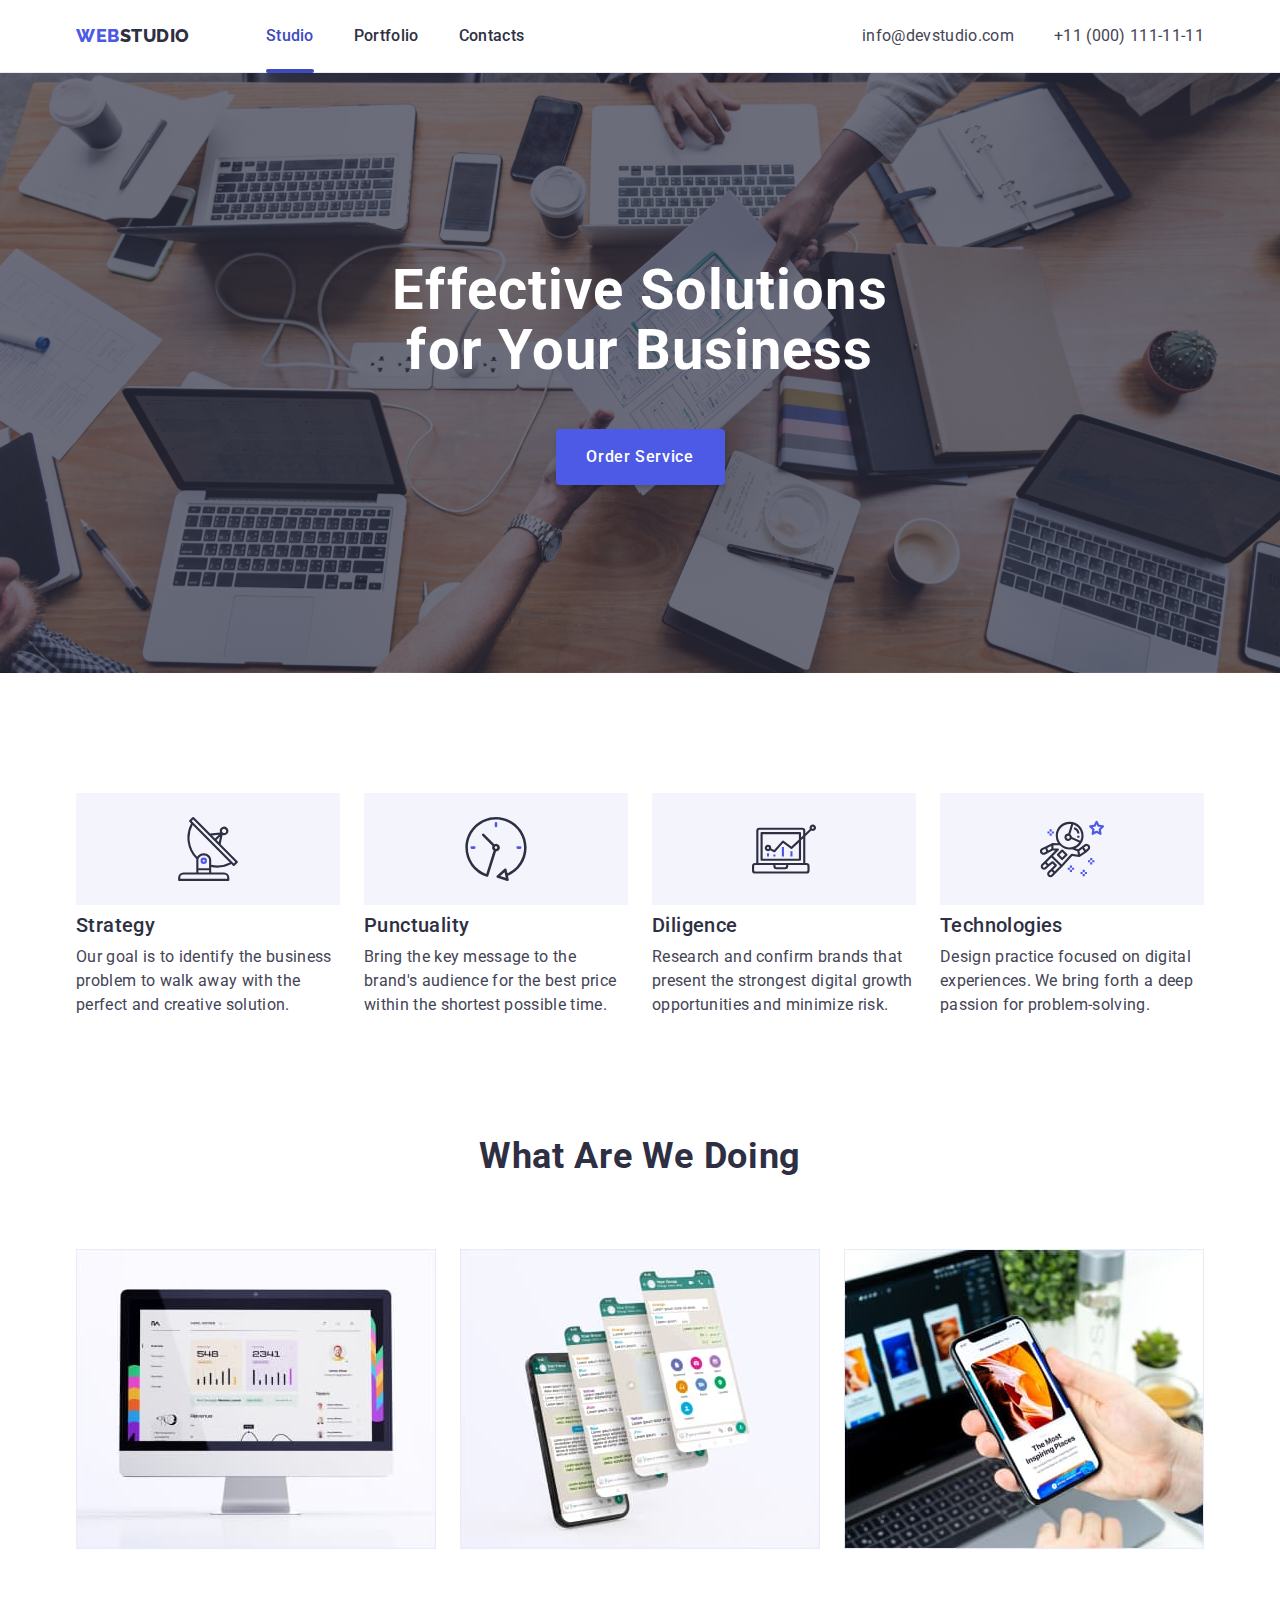
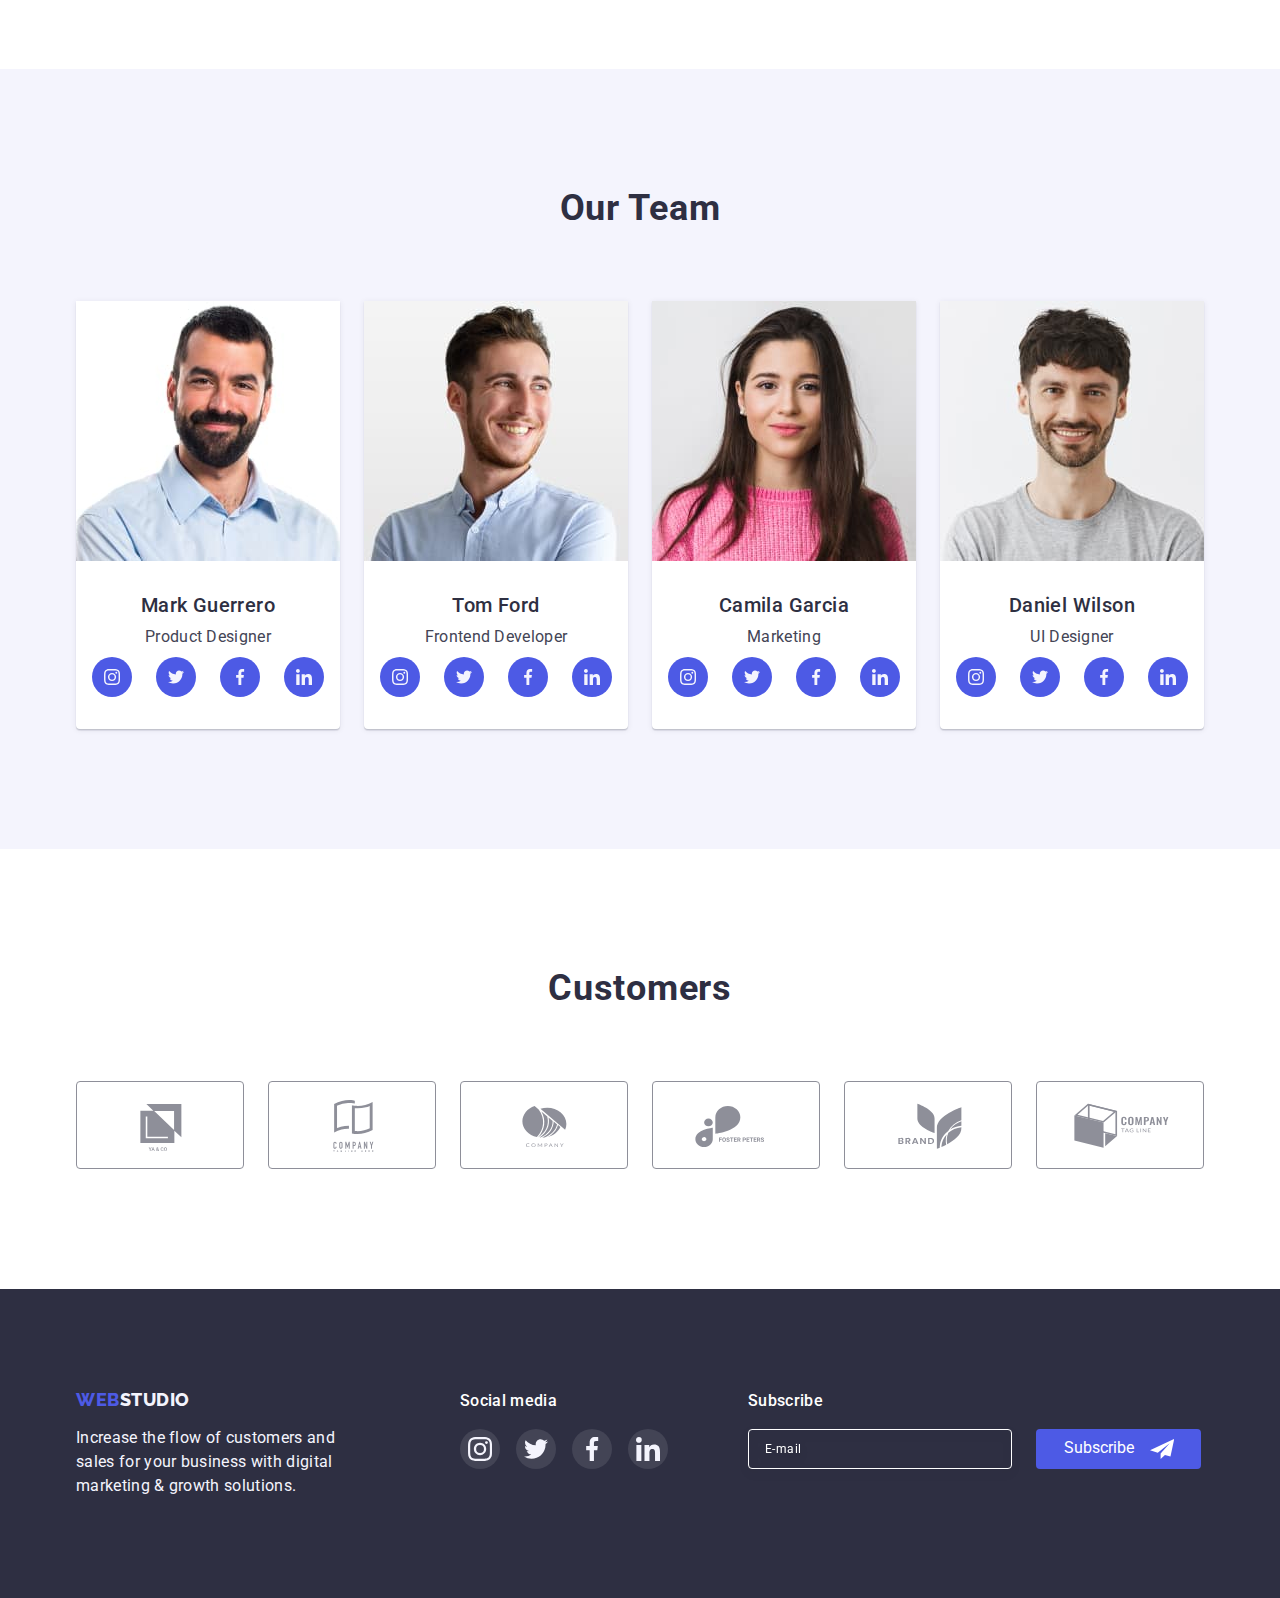
==== index.html @ 19016c67 "done" ====
<!DOCTYPE html>
<html lang="en">
  <head>
    <meta charset="UTF-8" />
    <meta http-equiv="X-UA-Compatible" content="IE=edge" />
    <meta name="viewport" content="width=device-width, initial-scale=1.0" />
    <title>WebStudio</title>

    <link rel="preconnect" href="https://fonts.googleapis.com" />
    <link rel="preconnect" href="https://fonts.gstatic.com" crossorigin />
    <link
      href="https://fonts.googleapis.com/css2?family=Raleway:wght@800&family=Roboto:wght@400;500;700;900&display=swap"
      rel="stylesheet"
    />

    <link
      rel="stylesheet"
      href="https://cdnjs.cloudflare.com/ajax/libs/modern-normalize/1.1.0/modern-normalize.css"
      integrity="sha512-Y0MM+V6ymRKN2zStTqzQ227DWhhp4Mzdo6gnlRnuaNCbc+YN/ZH0sBCLTM4M0oSy9c9VKiCvd4Jk44aCLrNS5Q=="
      crossorigin="anonymous"
      referrerpolicy="no-referrer"
    />

    <link rel="stylesheet" href="./css/styles.css" />
  </head>
  <body>
    <header class="header">
      <div class="container header-container">
        <nav class="header-nav">
          <a class="logo link" href="./index.html">
            Web<span class="logo-span">Studio</span></a
          >
          <ul class="header-nav-list list">
            <li class="header-nav-items">
              <a
                class="header-nav-link link-items active-menu"
                href="./index.html"
                >Studio</a
              >
            </li>
            <li class="header-nav-items">
              <a class="header-nav-link link-items" href="./portfolio.html"
                >Portfolio</a
              >
            </li>
            <li class="header-nav-items">
              <a class="header-nav-link link-items" href="">Contacts</a>
            </li>
          </ul>
        </nav>
        <address class="header-contact">
          <ul class="header-contact-list list">
            <li class="header-contact-item">
              <a
                class="header-contact-link link-items"
                href="mailto:info@devstudio.com"
                >info@devstudio.com</a
              >
            </li>
            <li class="header-contact-items">
              <a class="header-contact-link link-items" href="tel:+110001111111"
                >+11 (000) 111-11-11</a
              >
            </li>
          </ul>
        </address>
      </div>
    </header>
    <main>
      <!-- Hero image -->

      <section class="hero">
        <div class="container hero-container">
          <h1 class="hero-title">Effective Solutions for Your Business</h1>
          <button class="hero-button button" data-modal-open type="button">
            Order Service
          </button>
        </div>
      </section>

      <!-- 1-t section -->

      <section class="technology section">
        <div class="container">
          <h2 class="visually-hidden">approach</h2>
          <ul class="technology-list list">
            <li class="technology-list-items">
              <div class="technology-block-icon">
                <svg class="technology-icon" width="64" height="64">
                  <use href="./images/icons.svg#icon-antenna"></use>
                </svg>
              </div>
              <h3 class="technology-items-name">Strategy</h3>
              <p class="technology-items-content">
                Our goal is to identify the business problem to walk away with
                the perfect and creative solution.
              </p>
            </li>
            <li class="technology-list-items list">
              <div class="technology-block-icon">
                <svg class="technology-icon" width="64" height="64">
                  <use href="./images/icons.svg#icon-clock"></use>
                </svg>
              </div>
              <h3 class="technology-items-name">Punctuality</h3>
              <p class="technology-items-content">
                Bring the key message to the brand's audience for the best price
                within the shortest possible time.
              </p>
            </li>
            <li class="technology-list-items list">
              <div class="technology-block-icon">
                <svg class="technology-icon" width="64" height="64">
                  <use href="./images/icons.svg#icon-diagram"></use>
                </svg>
              </div>
              <h3 class="technology-items-name">Diligence</h3>
              <p class="technology-items-content">
                Research and confirm brands that present the strongest digital
                growth opportunities and minimize risk.
              </p>
            </li>
            <li class="technology-list-items list">
              <div class="technology-block-icon">
                <svg class="technology-icon" width="64" height="64">
                  <use href="./images/icons.svg#icon-astronaut"></use>
                </svg>
              </div>
              <h3 class="technology-items-name">Technologies</h3>
              <p class="technology-items-content">
                Design practice focused on digital experiences. We bring forth a
                deep passion for problem-solving.
              </p>
            </li>
          </ul>
        </div>
      </section>

      <!-- 2-d Section -->

      <section class="product section">
        <div class="container">
          <h2 class="product-title">What are we doing</h2>
          <ul class="product-list list">
            <li class="product-list-items">
              <img
                class="product-images"
                src="./images/monitor.jpg"
                alt="monitor"
                width="360"
                height="300"
              />
            </li>
            <li class="product-list-items">
              <img
                class="product-images"
                src="./images/menu.jpg"
                alt="menu in phone"
                width="360"
                height="300"
              />
            </li>
            <li class="product-list-items">
              <img
                class="product-images"
                src="./images/phone.jpg"
                alt="phone"
                width="360"
                height="300"
              />
            </li>
          </ul>
        </div>
      </section>

      <!-- 3-d Section -->

      <section class="team section">
        <div class="container">
          <h2 class="team-title">Our Team</h2>
          <ul class="team-list list">
            <li class="team-list-items">
              <img
                class="team-item-photo"
                src="./images/mark-guerrero.jpg"
                alt="Mark Guerrero"
              />
              <div class="team-item-wrap">
                <h3 class="team-person-name">Mark Guerrero</h3>
                <p class="team-person-job">Product Designer</p>
                <ul class="team-soc-list list">
                  <li class="team-soc-item">
                    <a class="team-soc-link link" href>
                      <svg class="team-soc-icon" width="16" height="16">
                        <use href="./images/icons.svg#icon-instagram"></use>
                      </svg>
                    </a>
                  </li>
                  <li class="team-soc-item">
                    <a class="team-soc-link link" href
                      ><svg class="team-soc-icon" width="16" height="16">
                        <use href="./images/icons.svg#icon-twitter"></use>
                      </svg>
                    </a>
                  </li>
                  <li class="team-soc-item">
                    <a class="team-soc-link link" href
                      ><svg class="team-soc-icon" width="16" height="16">
                        <use href="./images/icons.svg#icon-facebook"></use>
                      </svg>
                    </a>
                  </li>
                  <li class="team-soc-item">
                    <a class="team-soc-link link" href
                      ><svg class="team-soc-icon" width="16" height="16">
                        <use href="./images/icons.svg#icon-linkedin"></use>
                      </svg>
                    </a>
                  </li>
                </ul>
              </div>
            </li>
            <li class="team-list-items">
              <img
                class="team-item-photo"
                src="./images/tom-ford.jpg"
                alt="Tom Ford"
              />
              <div class="team-item-wrap">
                <h3 class="team-person-name">Tom Ford</h3>
                <p class="team-person-job">Frontend Developer</p>
                <ul class="team-soc-list list">
                  <li class="team-soc-item">
                    <a class="team-soc-link link" href>
                      <svg class="team-soc-icon" width="16" height="16">
                        <use href="./images/icons.svg#icon-instagram"></use>
                      </svg>
                    </a>
                  </li>
                  <li class="team-soc-item">
                    <a class="team-soc-link link" href
                      ><svg class="team-soc-icon" width="16" height="16">
                        <use href="./images/icons.svg#icon-twitter"></use>
                      </svg>
                    </a>
                  </li>
                  <li class="team-soc-item">
                    <a class="team-soc-link link" href
                      ><svg class="team-soc-icon" width="16" height="16">
                        <use href="./images/icons.svg#icon-facebook"></use>
                      </svg>
                    </a>
                  </li>
                  <li class="team-soc-item">
                    <a class="team-soc-link link" href
                      ><svg class="team-soc-icon" width="16" height="16">
                        <use href="./images/icons.svg#icon-linkedin"></use>
                      </svg>
                    </a>
                  </li>
                </ul>
              </div>
            </li>
            <li class="team-list-items">
              <img
                class="team-item-photo"
                src="./images/camila-garcia.jpg"
                alt="Camila Garcia"
              />
              <div class="team-item-wrap">
                <h3 class="team-person-name">Camila Garcia</h3>
                <p class="team-person-job">Marketing</p>
                <ul class="team-soc-list list">
                  <li class="team-soc-item">
                    <a class="team-soc-link link" href>
                      <svg class="team-soc-icon" width="16" height="16">
                        <use href="./images/icons.svg#icon-instagram"></use>
                      </svg>
                    </a>
                  </li>
                  <li class="team-soc-item">
                    <a class="team-soc-link link" href
                      ><svg class="team-soc-icon" width="16" height="16">
                        <use href="./images/icons.svg#icon-twitter"></use>
                      </svg>
                    </a>
                  </li>
                  <li class="team-soc-item">
                    <a class="team-soc-link link" href
                      ><svg class="team-soc-icon" width="16" height="16">
                        <use href="./images/icons.svg#icon-facebook"></use>
                      </svg>
                    </a>
                  </li>
                  <li class="team-soc-item">
                    <a class="team-soc-link link" href
                      ><svg class="team-soc-icon" width="16" height="16">
                        <use href="./images/icons.svg#icon-linkedin"></use>
                      </svg>
                    </a>
                  </li>
                </ul>
              </div>
            </li>
            <li class="team-list-items">
              <img
                class="team-item-photo"
                src="./images/daniel-wilson.jpg"
                alt="Daniel Wilson"
                width="264"
              />
              <div class="team-item-wrap">
                <h3 class="team-person-name">Daniel Wilson</h3>
                <p class="team-person-job">UI Designer</p>
                <ul class="team-soc-list list">
                  <li class="team-soc-item">
                    <a class="team-soc-link link" href>
                      <svg class="team-soc-icon" width="16" height="16">
                        <use href="./images/icons.svg#icon-instagram"></use>
                      </svg>
                    </a>
                  </li>
                  <li class="team-soc-item">
                    <a class="team-soc-link link" href
                      ><svg class="team-soc-icon" width="16" height="16">
                        <use href="./images/icons.svg#icon-twitter"></use>
                      </svg>
                    </a>
                  </li>
                  <li class="team-soc-item">
                    <a class="team-soc-link link" href
                      ><svg class="team-soc-icon" width="16" height="16">
                        <use href="./images/icons.svg#icon-facebook"></use>
                      </svg>
                    </a>
                  </li>
                  <li class="team-soc-item">
                    <a class="team-soc-link link" href
                      ><svg class="team-soc-icon" width="16" height="16">
                        <use href="./images/icons.svg#icon-linkedin"></use>
                      </svg>
                    </a>
                  </li>
                </ul>
              </div>
            </li>
          </ul>
        </div>
      </section>
    </main>

    <!-- 4-d Section -->

    <section class="customers section">
      <div class="container">
        <h2 class="customers-tittle">Customers</h2>
        <ul class="customers-list list">
          <li class="customers-item">
            <a class="customers-link link-items" href="">
              <svg class="customers-icon" height="56" width="104">
                <use href="./images/icons.svg#icon-customers-1"></use>
              </svg>
            </a>
          </li>
          <li class="customers-item">
            <a class="customers-link link-items" href="">
              <svg class="customers-icon" height="56" width="104">
                <use href="./images/icons.svg#icon-customers-2"></use>
              </svg>
            </a>
          </li>
          <li class="customers-item">
            <a class="customers-link link-items" href="">
              <svg class="customers-icon" height="56" width="104">
                <use href="./images/icons.svg#icon-customers-3"></use>
              </svg>
            </a>
          </li>
          <li class="customers-item">
            <a class="customers-link link-items" href="">
              <svg class="customers-icon" height="56" width="104">
                <use href="./images/icons.svg#icon-customers-4"></use>
              </svg>
            </a>
          </li>
          <li class="customers-item">
            <a class="customers-link link-items" href="">
              <svg class="customers-icon" height="56" width="104">
                <use href="./images/icons.svg#icon-customers-5"></use>
              </svg>
            </a>
          </li>
          <li class="customers-item">
            <a class="customers-link link-items" href="">
              <svg class="customers-icon" height="56" width="104">
                <use href="./images/icons.svg#icon-customers-6"></use>
              </svg>
            </a>
          </li>
        </ul>
      </div>
    </section>

    <!-- Footer -->

    <footer class="footer">
      <div class="container footer-container">
        <div class="footer-leftside">
          <a class="logo-footer link" href="./index.html"
            >Web<span class="footer-span">Studio</span></a
          >
          <p class="footer-content">
            Increase the flow of customers and sales for your business with
            digital marketing & growth solutions.
          </p>
        </div>
        <div class="footer-wrap">
          <p class="footer-wrap-name">Social media</p>
          <ul class="footer-soc-list list">
            <li class="footer-soc-item">
              <a href="" class="footer-soc-link link">
                <svg class="footer-soc-icon" width="24" height="24">
                  <use href="./images/icons.svg#icon-instagram"></use>
                </svg>
              </a>
            </li>
            <li class="footer-soc-item">
              <a href="" class="footer-soc-link link">
                <svg class="footer-soc-icon" width="24" height="24">
                  <use href="./images/icons.svg#icon-twitter"></use>
                </svg>
              </a>
            </li>
            <li class="footer-soc-item">
              <a href="" class="footer-soc-link link">
                <svg class="footer-soc-icon" width="24" height="24">
                  <use href="./images/icons.svg#icon-facebook"></use>
                </svg>
              </a>
            </li>
            <li class="footer-soc-item">
              <a href="" class="footer-soc-link link">
                <svg class="footer-soc-icon" width="24" height="24">
                  <use href="./images/icons.svg#icon-linkedin"></use>
                </svg>
              </a>
            </li>
          </ul>
        </div>
        <div class="footer-subsc-wrap">
          <p class="footer-subsc-name">Subscribe</p>
          <form>
            <label class="footer-subsc-label">
              <input
                type="email"
                class="footer-subsc-input"
                placeholder="E-mail"
                name="user_email"
                required
              />
            </label>
            <button type="submit" class="footer-subsc-button">
              Subscribe
              <svg class="footer-subsc-button-icon" width="24" height="24">
                <use href="./images/icons.svg#icon-send"></use>
              </svg>
            </button>
          </form>
        </div>
      </div>
    </footer>

    <div class="backdrop is-hidden" data-modal>
      <div class="modal">
        <button type="button" data-modal-close class="modal-button-close">
          <svg class="modal-button-close-icon" width="8" height="8">
            <use href="./images/icons.svg#icon-close"></use>
          </svg>
        </button>
        <p class="modal-title">Leave your contacts and we will call you back</p>
        <form class="modal-form">
          <label class="modal-input-name">
            Name
            <div class="input-wrap">
              <input
                class="modal-input"
                type="text"
                name="user-name"
                minlength="2"
                pattern="^[a-zA-Zа-яА-ЯіІїЇ]+$"
                required
              />
              <svg class="modal-input-icon" width="18" height="18">
                <use href="./images/icons.svg#icon-person-modal"></use>
              </svg>
            </div>
          </label>
          <label class="modal-input-name">
            Phone
            <div class="input-wrap">
              <input
                class="modal-input"
                type="tel"
                name="user-number"
                pattern="[0-9+]+$"
                maxlength="12"
                minlength="10"
                required
              />
              <svg class="modal-input-icon" width="18" height="18">
                <use href="./images/icons.svg#icon-phone-modal"></use>
              </svg>
            </div>
          </label>
          <label class="modal-input-name">
            Email
            <div class="input-wrap">
              <input
                class="modal-input"
                type="email"
                name="user-email"
                pattern="[a-z@.]+$"
                required
              />
              <svg class="modal-input-icon" width="18" height="18">
                <use href="./images/icons.svg#icon-email-modal"></use>
              </svg>
            </div>
          </label>
          <label class="modal-input-name">
            Comment
            <div>
              <textarea
                class="modal-textarea"
                name="comment"
                rows="2"
                placeholder="Text input"
              ></textarea>
            </div>
          </label>
          <div class="modal-checkbox-wrap">
            <input
              class="modal-checkbox visually-hidden"
              type="checkbox"
              name="Policy"
              id="Policy"
            />
            <label for="Policy" class="modal-policy">
              I accept the terms and conditions of the&nbsp;
              <a class="modal-policy-link" href="">Privacy Policy</a>
            </label>
          </div>
          <button class="modal-form-button" type="submit">Send</button>
        </form>
      </div>
    </div>
    <script src="./js/modal.js"></script>
  </body>
</html>
---- css/styles.css ----
:root {
  --navy-blue: #2e2f42;
  --slate: #434455;
  --light-slate: #8e8f99;
  --white: #ffffff;
  --cornflower: #e7e9fc;
  --iris: #4d5ae5;
  --ocean: #404bbf;
  --cloud: #f4f4fd;
  --green: #31d0aa;
}

p,
h1,
h2,
h3,
h4,
h5,
h6 {
  margin: 0;
}

ul {
  margin: 0;
  padding-left: 0;
}

img {
  display: block;
}

body {
  font-family: "Roboto", sans-serif;
  color: var(--slate);
  background-color: var(--white);
}

.button {
  cursor: pointer;
}

.link,
.link-items {
  text-decoration: none;
}

.link-items:hover,
.link-items:focus {
  color: var(--ocean);
}

.list {
  list-style: none;
}

.container {
  width: 1158px;
  padding-left: 15px;
  padding-right: 15px;
  margin: 0 auto;
}

.section {
  padding-bottom: 120px;
  padding-top: 120px;
}

.visually-hidden {
  position: absolute;
  width: 1px;
  height: 1px;
  margin: -1px;
  border: 0;
  padding: 0;
  white-space: nowrap;
  clip-path: inset(100%);
  clip: rect(0 0 0 0);
  overflow: hidden;
}

/*-------------------------- Header --------------------------*/

.header {
  padding-top: 24px;
  padding-bottom: 24px;
  border-bottom: 1px solid var(--cornflower);
  box-shadow: 0px 2px 2px rgba(0, 0, 0, 0.25);
}

.header-container {
  display: flex;
}

.header-nav {
  display: flex;
  align-items: center;
  margin-right: auto;
}

.logo {
  font-family: "Raleway", sans-serif;
  font-weight: 800;
  font-size: 18px;
  line-height: 1.17;
  letter-spacing: 0.03em;
  text-transform: uppercase;
  color: var(--iris);
}

.logo-span {
  color: var(--navy-blue);
}

.header-nav-list {
  display: flex;
  gap: 40px;
  margin-left: 76px;
}

/* .header-nav-items {
} */

.header-nav-link {
  font-weight: 500;
  font-size: 16px;
  line-height: 1.5;
  letter-spacing: 0.02em;
  color: var(--navy-blue);
  transition: color 250ms cubic-bezier(0.4, 0, 0.2, 1);
}

.active-menu {
  position: relative;
  color: var(--ocean);
}
.active-menu::after {
  position: absolute;
  content: "";
  display: block;
  background-color: var(--ocean);
  width: 100%;
  height: 4px;
  bottom: -28px;
  border-radius: 2px;
}

.header-contact {
  font-style: normal;
}

.header-contact-list {
  display: flex;
  align-items: center;
  gap: 40px;
}

/* .header-contact-item {
} */

.header-contact-link {
  font-size: 16px;
  line-height: 1.5;
  letter-spacing: 0.02em;
  color: var(--slate);
  transition: color 250ms cubic-bezier(0.4, 0, 0.2, 1);
}

/*-------------------------- Hero image --------------------------*/

.hero {
  max-width: 1440px;
  text-align: center;
  background-color: var(--navy-blue);
  background-image: linear-gradient(
      rgba(46, 47, 66, 0.7),
      rgba(46, 47, 66, 0.7)
    ),
    url(../images/hero-page.jpg);
  background-position: center;
  background-repeat: no-repeat;
  background-size: cover;
  padding: 188px 0;
  margin: auto;
}

/* .hero-container {

} */

.hero-title {
  width: 496px;
  font-weight: 700;
  font-size: 56px;
  line-height: 1.07;
  text-align: center;
  letter-spacing: 0.02em;
  color: var(--white);
  margin: auto;
}
.hero-button {
  font-family: "Roboto", sans-serif;
  width: 169px;
  height: 56px;
  background-color: var(--iris);
  box-shadow: 0px 4px 4px rgba(0, 0, 0, 0.15);
  border-radius: 4px;
  margin-top: 48px;
  border: none;
  font-weight: 500;
  font-size: 16px;
  line-height: 1.5;
  letter-spacing: 0.04em;
  color: var(--white);
  transition: background-color 250ms cubic-bezier(0.4, 0, 0.2, 1),
    box-shadow 250ms cubic-bezier(0.4, 0, 0.2, 1);
}

.hero-button:focus,
.hero-button:hover {
  background-color: var(--ocean);
}

/*-------------------------- Technology list --------------------------*/

/* .technology {
} */

/* .technology-title{
 } */

.technology-block-icon {
  height: 112px;
  background-color: var(--cloud);
  display: flex;
  align-items: center;
  justify-content: center;
  margin-bottom: 8px;
}

/* .technology-icon {
} */

.technology-list {
  display: flex;
  align-items: center;
  gap: 24px;
}

.technology-list-items {
  width: calc((100% - 72px) / 4);
}
.technology-items-name {
  font-weight: 500;
  font-size: 20px;
  line-height: 1.2;
  letter-spacing: 0.02em;
  color: var(--navy-blue);
  margin-bottom: 8px;
}
.technology-items-content {
  font-size: 16px;
  line-height: 1.5;
  letter-spacing: 0.02em;
  color: var(--slate);
}

/*-------------------------- Product list ---------------------------*/

.product {
  padding-top: 0;
}

.product-title {
  font-weight: 700;
  font-size: 36px;
  line-height: 1.11;
  text-align: center;
  letter-spacing: 0.02em;
  text-transform: capitalize;
  color: var(--navy-blue);
  margin-bottom: 72px;
}

.product-list {
  display: flex;
  align-items: center;
  gap: 24px;
}

/* .product-list-items {
} */

/* .product-images {
} */

/*-------------------------- Team --------------------------*/

.team {
  background: var(--cloud);
}
.team-title {
  font-weight: 700;
  font-size: 36px;
  line-height: 1.11;
  text-align: center;
  letter-spacing: 0.02em;
  text-transform: capitalize;
  color: var(--navy-blue);
  margin-bottom: 72px;
}

.team-list {
  display: flex;
  gap: 24px;
}

.team-list-items {
  background: var(--white);
  box-shadow: 0px 1px 6px rgba(46, 47, 66, 0.08),
    0px 1px 1px rgba(46, 47, 66, 0.16), 0px 2px 1px rgba(46, 47, 66, 0.08);
  border-radius: 0px 0px 4px 4px;
  width: calc((100% - 72px) / 4);
  padding-bottom: 32px;
}

.team-item-photo {
  width: 264px;
  height: 260px;
  margin-bottom: 32px;
}

/* .team-item-wrap {
} */

.team-person-name {
  font-weight: 500;
  font-size: 20px;
  line-height: 1.2;
  text-align: center;
  letter-spacing: 0.02em;
  color: var(--navy-blue);
  margin-bottom: 8px;
}

.team-person-job {
  font-weight: 400;
  font-size: 16px;
  line-height: 1.5;
  text-align: center;
  letter-spacing: 0.02em;
  color: var(--slate);
  margin-bottom: 8px;
}

.team-soc-list {
  display: flex;
  justify-content: center;
  gap: 24px;
}

.team-soc-item {
  width: 40px;
  height: 40px;
}

.team-soc-link {
  width: 100%;
  height: 100%;
  border-radius: 50%;
  background-color: var(--iris);
  display: flex;
  align-items: center;
  justify-content: center;
  transition: background-color 250ms cubic-bezier(0.4, 0, 0.2, 1);
}

.team-soc-link:hover,
.team-soc-link:focus {
  background-color: var(--ocean);
}

.team-soc-icon {
  fill: var(--cloud);
}

/*-------------------------- Customers --------------------------*/

/* .customers {
} */

.customers-tittle {
  font-weight: 700;
  font-size: 36px;
  line-height: 1.11;
  text-align: center;
  letter-spacing: 0.02em;
  color: var(--navy-blue);
  margin-bottom: 72px;
}

.customers-list {
  display: flex;
  justify-content: center;
  margin: auto;
  gap: 24px;
}

.customers-item {
  min-width: 168px;
  min-height: 88px;
  width: calc((100% - 120px) / 6);
  transition: border-color 250ms cubic-bezier(0.4, 0, 0.2, 1);
}

.customers-link {
  width: 100%;
  height: 100%;
  display: flex;
  align-items: center;
  justify-content: center;
  color: var(--light-slate);
  border: 1px solid var(--light-slate);
  border-radius: 4px;
  transition: color 250ms cubic-bezier(0.4, 0, 0.2, 1),
    border-color 250ms cubic-bezier(0.4, 0, 0.2, 1);
}

.customers-icon {
  fill: currentColor;
}

.customers-link:hover,
.customers-link:focus {
  color: var(--ocean);
  border-color: var(--ocean);
}

/*-------------------------- Footer --------------------------*/

.footer {
  background: var(--navy-blue);
  padding-top: 100px;
  padding-bottom: 100px;
}

.footer-container {
  display: flex;
  align-items: baseline;
}

.logo-footer {
  font-family: "Raleway", sans-serif;
  font-weight: 800;
  font-size: 18px;
  line-height: 1.17;
  align-items: center;
  letter-spacing: 0.03em;
  color: var(--iris);
  text-transform: uppercase;
}

.footer-span {
  color: var(--cloud);
}

.footer-content {
  max-width: 264px;
  font-size: 16px;
  line-height: 1.5;
  letter-spacing: 0.02em;
  color: var(--cloud);
  margin-top: 16px;
}

.footer-wrap {
  margin-left: 120px;
}

.footer-wrap-name {
  font-weight: 500;
  line-height: 1.5;
  letter-spacing: 0.02em;
  color: var(--white);
  margin-bottom: 16px;
}

.footer-soc-list {
  display: flex;
  justify-content: center;
  gap: 16px;
}

.footer-soc-item {
  width: 40px;
  height: 40px;
}

.footer-soc-link {
  width: 100%;
  height: 100%;
  border-radius: 50%;
  background-color: var(--slate);
  display: flex;
  align-items: center;
  justify-content: center;
  transition: background-color 250ms cubic-bezier(0.4, 0, 0.2, 1);
}

.footer-soc-link:hover,
.footer-soc-link:focus {
  background-color: var(--green);
}

.footer-soc-icon {
  fill: var(--cloud);
}

.footer-subsc-wrap {
  width: 453px;
  margin-left: 80px;
}

.footer-subsc-name {
  font-weight: 500;
  line-height: 1.5;
  letter-spacing: 0.02em;
  color: var(--white);
  margin-bottom: 16px;
}

/* .footer-subsc-label {
} */

.footer-subsc-input {
  position: absolute;
  width: 264px;
  height: 40px;
  background-color: transparent;
  border: 1px solid var(--white);
  border-radius: 4px;
  filter: drop-shadow(0px 4px 4px rgba(0, 0, 0, 0.15));
  color: var(--white);
  font-size: 12px;
  line-height: 2;
  letter-spacing: 0.04em;
  padding-left: 16px;
  outline: none;
}

.footer-subsc-input::placeholder {
  color: var(--white);
}

.footer-subsc-button {
  margin: 0;
  display: flex;
  align-items: center;
  justify-content: center;
  gap: 16px;
  width: 165px;
  height: 40px;
  margin-left: 288px;
  border-radius: 4px;
  border: transparent;
  background-color: var(--iris);
  color: var(--white);
  transition: background-color 250ms cubic-bezier(0.4, 0, 0.2, 1);
}

.footer-subsc-button:focus,
.footer-subsc-button:hover {
  background-color: var(--ocean);
}

/* .footer-subsc-button-icon {
} */

/*-------------------------- Portfolio page --------------------------*/

.portfolio {
  padding-top: 96px;
  padding-bottom: 120px;
}

.buttons-list {
  margin-bottom: 72px;
  display: flex;
  justify-content: center;
  gap: 24px;
}

.buttons-list-name:hover,
.buttons-list-name:focus {
  color: var(--white);
  background-color: var(--ocean);
  box-shadow: 0px 3px 1px rgba(0, 0, 0, 0.1), 0px 2px 1px rgba(0, 0, 0, 0.08),
    0px 2px 2px rgba(0, 0, 0, 0.12);
  border-color: transparent;
}

.buttons-list-name {
  font-family: "Roboto", sans-serif;
  font-weight: 500;
  font-size: 16px;
  line-height: 24px;
  text-align: center;
  letter-spacing: 0.04em;
  color: var(--iris);
  background: var(--cloud);
  border-radius: 4px;
  padding: 12px 24px;
  border: 1px solid var(--cornflower);
  transition: background-color 250ms cubic-bezier(0.4, 0, 0.2, 1),
    color 250ms cubic-bezier(0.4, 0, 0.2, 1),
    border-color 250ms cubic-bezier(0.4, 0, 0.2, 1),
    box-shadow 250ms cubic-bezier(0.4, 0, 0.2, 1);
}

/*-------------------------- Works list --------------------------*/

.works-list {
  display: flex;
  flex-wrap: wrap;
  gap: 48px 24px;
}

.works-list li {
  width: calc((100% - 48px) / 3);
}

.works-items {
  max-width: 360px;
}

.works-link {
  color: var(--navy-blue);
  display: block;
  transition: box-shadow 250ms cubic-bezier(0.4, 0, 0.2, 1);
}

.works-link:hover .works-images-text,
.works-link:focus .works-images-text {
  transform: translate(0);
}

.works-link:hover,
.works-link:focus {
  box-shadow: 0px 1px 6px rgba(46, 47, 66, 0.08),
    0px 1px 1px rgba(46, 47, 66, 0.16), 0px 2px 1px rgba(46, 47, 66, 0.08);
}

.works-image-box {
  position: relative;
  overflow: hidden;
}

.works-content-text {
  border: 1px solid var(--cornflower);
  border-top: none;
  padding: 32px 0 32px 16px;
}

/* .works-images {
} */

.works-image-name {
  font-weight: 500;
  font-size: 20px;
  line-height: 1.2;
  letter-spacing: 0.02em;
  color: var(--navy-blue);
  margin-bottom: 8px;
}

.works-images-text {
  display: block;
  position: absolute;
  top: 0;
  font-size: 16px;
  line-height: 1.5;
  letter-spacing: 0.02em;
  color: var(--cloud);
  background-color: var(--iris);
  height: 100%;
  padding: 40px 32px;
  transform: translateY(100%);
  transition: transform 250ms cubic-bezier(0.4, 0, 0.2, 1);
}

.works-image-content {
  font-size: 16px;
  line-height: 1.5;
  letter-spacing: 0.02em;
  color: var(--slate);
}

.backdrop {
  position: fixed;
  top: 0;
  left: 0;
  width: 100%;
  height: 100%;
  background-color: rgba(46, 47, 66, 0.4);
  transition: opacity 300ms linear, visibility 300ms linear;
}

.modal {
  width: 408px;
  min-height: 576px;
  background-color: var(--white);
  box-shadow: 0px 1px 1px rgba(0, 0, 0, 0.14), 0px 1px 3px rgba(0, 0, 0, 0.12),
    0px 2px 1px rgba(0, 0, 0, 0.2);
  border-radius: 4px;
  position: absolute;
  top: 50%;
  left: 50%;
  transform: translate(-50%, -50%) scale(1);
  transition: transform 300ms linear;
  padding: 72px 24px 24px 24px;
}

.backdrop.is-hidden .modal {
  transform: translate(-50%, -50%) scale(0);
}

.modal-button-close {
  position: absolute;
  top: 24px;
  right: 24px;
  width: 24px;
  height: 24px;
  border: 1px solid rgba(0, 0, 0, 0.1);
  background-color: transparent;
  border-radius: 50%;
  display: block;
  margin-left: auto;
  cursor: pointer;
  transition: background-color 250ms cubic-bezier(0.4, 0, 0.2, 1),
    fill 250ms cubic-bezier(0.4, 0, 0.2, 1);
}

.modal-button-close:focus,
.modal-button-close:hover {
  background-color: var(--ocean);
  fill: var(--white);
}

.modal-button-close-icon {
  display: flex;
  align-items: center;
  justify-content: center;
  margin: auto;
  background-color: transparent;
}

.modal-title {
  text-align: center;
  font-weight: 500;
  font-size: 16px;
  line-height: 1.5;
  text-align: center;
  letter-spacing: 0.02em;
  margin-bottom: 16px;
}

.modal-form {
  width: 360px;
}

.modal-input-name {
  font-size: 12px;
  line-height: 1.17;
  letter-spacing: 0.04em;
  color: var(--light-slate);
}

.input-wrap {
  position: relative;
  display: flex;
}

.modal-input {
  width: 100%;
  height: 40px;
  margin-bottom: 8px;
  border: 1px solid rgba(46, 47, 66, 0.2);
  border-radius: 4px;
  margin-top: 4px;
  padding-left: 38px;
  color: var(--navy-blue);
  transition: border-color 250ms cubic-bezier(0.4, 0, 0.2, 1);
}

.modal-input:focus {
  border-color: var(--iris);
  outline: none;
}

.modal-input-icon {
  display: block;
  position: absolute;
  left: 16px;
  top: 15px;
  transition: fill 250ms cubic-bezier(0.4, 0, 0.2, 1);
}

.modal-input:focus + .modal-input-icon {
  fill: var(--iris);
}

.modal-textarea {
  width: 360px;
  height: 120px;
  border: 1px solid rgba(46, 47, 66, 0.2);
  border-radius: 4px;
  margin-bottom: 16px;
  margin-top: 4px;
  padding: 8px 16px;
  resize: none;
  transition: border-color 250ms cubic-bezier(0.4, 0, 0.2, 1);
}

.modal-textarea:focus {
  border-color: var(--iris);
  outline: none;
}

.modal-textarea::placeholder {
  color: rgba(46, 47, 66, 0.4);
}

.modal-checkbox-wrap {
}

.modal-checkbox {
  display: flex;
  align-items: center;
}

.modal-policy {
  display: flex;
  align-items: center;
  font-size: 12px;
  line-height: 14px;
  letter-spacing: 0.04em;
  color: var(--light-slate);
}

.modal-policy::before {
  content: "";
  display: block;
  width: 16px;
  height: 16px;
  border: 1px solid var(--navy-blue);
  border-radius: 2px;
  cursor: pointer;
  margin-right: 8px;
}

.modal-checkbox:checked + .modal-policy::before {
  background-color: var(--ocean);
  fill: var(--cloud);
  background-image: url(../images/click.svg);
  background-position: center;
  background-repeat: no-repeat;
  border: transparent;
}

.modal-policy-link {
  color: var(--iris);
}

.modal-form-button {
  margin: 24px 94px;
  width: 169px;
  height: 56px;
  color: var(--white);
  background-color: var(--iris);
  padding: 16px 32px;
  box-shadow: 0px 4px 4px rgba(0, 0, 0, 0.15);
  border-radius: 4px;
  border: transparent;
  transition: background-color 250ms cubic-bezier(0.4, 0, 0.2, 1);
}

.modal-form-button:hover,
.modal-form-button:focus {
  background-color: var(--ocean);
}

.is-hidden {
  opacity: 0;
  visibility: hidden;
  pointer-events: none;
}
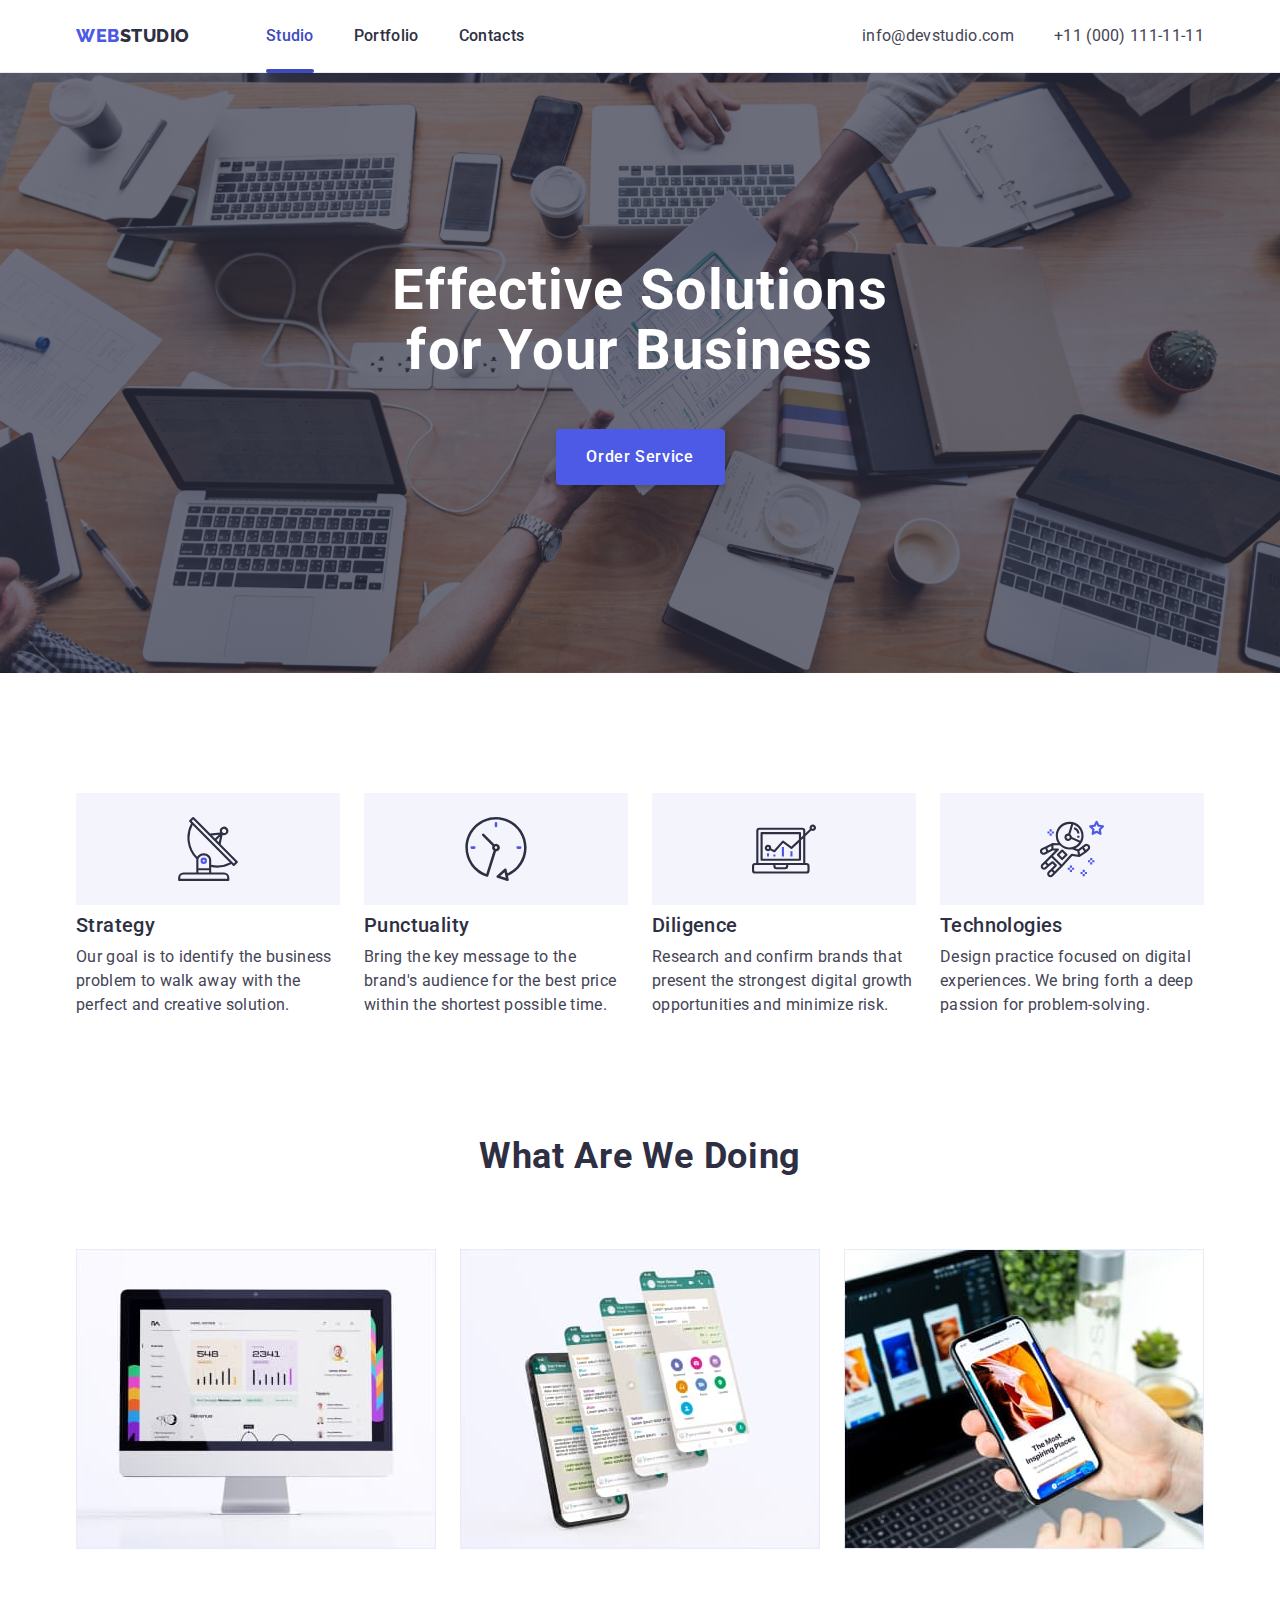
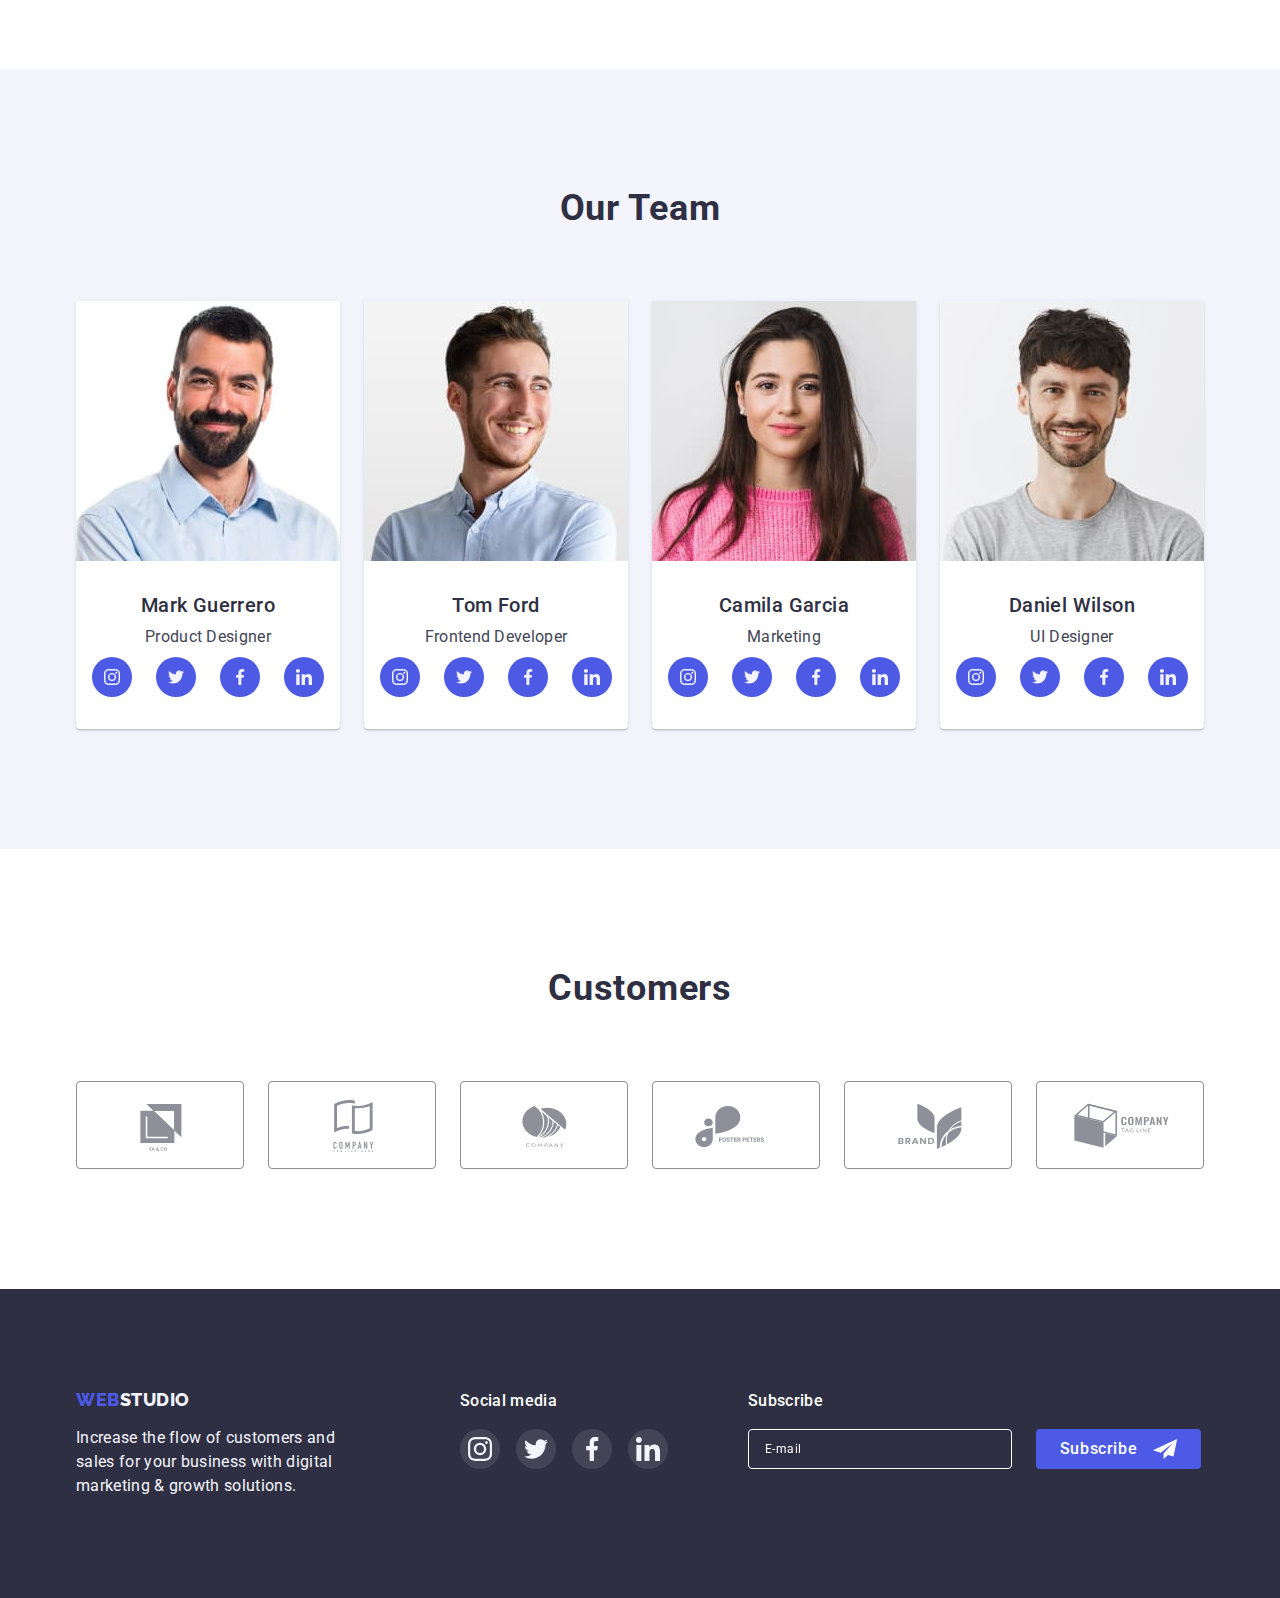
==== commit a2e6058c: "fix" ====
--- a/index.html
+++ b/index.html
@@ -190,29 +190,29 @@
                 <p class="team-person-job">Product Designer</p>
                 <ul class="team-soc-list list">
                   <li class="team-soc-item">
-                    <a class="team-soc-link link" href>
+                    <a class="team-soc-link link" href="">
                       <svg class="team-soc-icon" width="16" height="16">
                         <use href="./images/icons.svg#icon-instagram"></use>
                       </svg>
                     </a>
                   </li>
                   <li class="team-soc-item">
-                    <a class="team-soc-link link" href
-                      ><svg class="team-soc-icon" width="16" height="16">
+                    <a class="team-soc-link link" href="">
+                      <svg class="team-soc-icon" width="16" height="16">
                         <use href="./images/icons.svg#icon-twitter"></use>
                       </svg>
                     </a>
                   </li>
                   <li class="team-soc-item">
-                    <a class="team-soc-link link" href
-                      ><svg class="team-soc-icon" width="16" height="16">
+                    <a class="team-soc-link link" href="">
+                      <svg class="team-soc-icon" width="16" height="16">
                         <use href="./images/icons.svg#icon-facebook"></use>
                       </svg>
                     </a>
                   </li>
                   <li class="team-soc-item">
-                    <a class="team-soc-link link" href
-                      ><svg class="team-soc-icon" width="16" height="16">
+                    <a class="team-soc-link link" href="">
+                      <svg class="team-soc-icon" width="16" height="16">
                         <use href="./images/icons.svg#icon-linkedin"></use>
                       </svg>
                     </a>
@@ -231,29 +231,29 @@
                 <p class="team-person-job">Frontend Developer</p>
                 <ul class="team-soc-list list">
                   <li class="team-soc-item">
-                    <a class="team-soc-link link" href>
+                    <a class="team-soc-link link" href="">
                       <svg class="team-soc-icon" width="16" height="16">
                         <use href="./images/icons.svg#icon-instagram"></use>
                       </svg>
                     </a>
                   </li>
                   <li class="team-soc-item">
-                    <a class="team-soc-link link" href
-                      ><svg class="team-soc-icon" width="16" height="16">
+                    <a class="team-soc-link link" href="">
+                      <svg class="team-soc-icon" width="16" height="16">
                         <use href="./images/icons.svg#icon-twitter"></use>
                       </svg>
                     </a>
                   </li>
                   <li class="team-soc-item">
-                    <a class="team-soc-link link" href
-                      ><svg class="team-soc-icon" width="16" height="16">
+                    <a class="team-soc-link link" href="">
+                      <svg class="team-soc-icon" width="16" height="16">
                         <use href="./images/icons.svg#icon-facebook"></use>
                       </svg>
                     </a>
                   </li>
                   <li class="team-soc-item">
-                    <a class="team-soc-link link" href
-                      ><svg class="team-soc-icon" width="16" height="16">
+                    <a class="team-soc-link link" href="">
+                      <svg class="team-soc-icon" width="16" height="16">
                         <use href="./images/icons.svg#icon-linkedin"></use>
                       </svg>
                     </a>
@@ -272,29 +272,29 @@
                 <p class="team-person-job">Marketing</p>
                 <ul class="team-soc-list list">
                   <li class="team-soc-item">
-                    <a class="team-soc-link link" href>
+                    <a class="team-soc-link link" href="">
                       <svg class="team-soc-icon" width="16" height="16">
                         <use href="./images/icons.svg#icon-instagram"></use>
                       </svg>
                     </a>
                   </li>
                   <li class="team-soc-item">
-                    <a class="team-soc-link link" href
-                      ><svg class="team-soc-icon" width="16" height="16">
+                    <a class="team-soc-link link" href="">
+                      <svg class="team-soc-icon" width="16" height="16">
                         <use href="./images/icons.svg#icon-twitter"></use>
                       </svg>
                     </a>
                   </li>
                   <li class="team-soc-item">
-                    <a class="team-soc-link link" href
-                      ><svg class="team-soc-icon" width="16" height="16">
+                    <a class="team-soc-link link" href="">
+                      <svg class="team-soc-icon" width="16" height="16">
                         <use href="./images/icons.svg#icon-facebook"></use>
                       </svg>
                     </a>
                   </li>
                   <li class="team-soc-item">
-                    <a class="team-soc-link link" href
-                      ><svg class="team-soc-icon" width="16" height="16">
+                    <a class="team-soc-link link" href="">
+                      <svg class="team-soc-icon" width="16" height="16">
                         <use href="./images/icons.svg#icon-linkedin"></use>
                       </svg>
                     </a>
@@ -314,29 +314,29 @@
                 <p class="team-person-job">UI Designer</p>
                 <ul class="team-soc-list list">
                   <li class="team-soc-item">
-                    <a class="team-soc-link link" href>
+                    <a class="team-soc-link link" href="">
                       <svg class="team-soc-icon" width="16" height="16">
                         <use href="./images/icons.svg#icon-instagram"></use>
                       </svg>
                     </a>
                   </li>
                   <li class="team-soc-item">
-                    <a class="team-soc-link link" href
-                      ><svg class="team-soc-icon" width="16" height="16">
+                    <a class="team-soc-link link" href="">
+                      <svg class="team-soc-icon" width="16" height="16">
                         <use href="./images/icons.svg#icon-twitter"></use>
                       </svg>
                     </a>
                   </li>
                   <li class="team-soc-item">
-                    <a class="team-soc-link link" href
-                      ><svg class="team-soc-icon" width="16" height="16">
+                    <a class="team-soc-link link" href="">
+                      <svg class="team-soc-icon" width="16" height="16">
                         <use href="./images/icons.svg#icon-facebook"></use>
                       </svg>
                     </a>
                   </li>
                   <li class="team-soc-item">
-                    <a class="team-soc-link link" href
-                      ><svg class="team-soc-icon" width="16" height="16">
+                    <a class="team-soc-link link" href="">
+                      <svg class="team-soc-icon" width="16" height="16">
                         <use href="./images/icons.svg#icon-linkedin"></use>
                       </svg>
                     </a>
@@ -449,7 +449,7 @@
         </div>
         <div class="footer-subsc-wrap">
           <p class="footer-subsc-name">Subscribe</p>
-          <form>
+          <form class="footer-subsc-form">
             <label class="footer-subsc-label">
               <input
                 type="email"
@@ -490,7 +490,7 @@
                 pattern="^[a-zA-Zа-яА-ЯіІїЇ]+$"
                 required
               />
-              <svg class="modal-input-icon" width="18" height="18">
+              <svg class="modal-input-icon" width="18" height="24">
                 <use href="./images/icons.svg#icon-person-modal"></use>
               </svg>
             </div>
@@ -507,7 +507,7 @@
                 minlength="10"
                 required
               />
-              <svg class="modal-input-icon" width="18" height="18">
+              <svg class="modal-input-icon" width="18" height="24">
                 <use href="./images/icons.svg#icon-phone-modal"></use>
               </svg>
             </div>
@@ -522,21 +522,19 @@
                 pattern="[a-z@.]+$"
                 required
               />
-              <svg class="modal-input-icon" width="18" height="18">
+              <svg class="modal-input-icon" width="18" height="24">
                 <use href="./images/icons.svg#icon-email-modal"></use>
               </svg>
             </div>
           </label>
           <label class="modal-input-name">
             Comment
-            <div>
-              <textarea
-                class="modal-textarea"
-                name="comment"
-                rows="2"
-                placeholder="Text input"
-              ></textarea>
-            </div>
+            <textarea
+              class="modal-textarea"
+              name="comment"
+              rows="2"
+              placeholder="Text input"
+            ></textarea>
           </label>
           <div class="modal-checkbox-wrap">
             <input
@@ -550,7 +548,7 @@
               <a class="modal-policy-link" href="">Privacy Policy</a>
             </label>
           </div>
-          <button class="modal-form-button" type="submit">Send</button>
+          <button class="modal-form-button button" type="submit">Send</button>
         </form>
       </div>
     </div>
--- a/css/styles.css
+++ b/css/styles.css
@@ -528,11 +528,14 @@
   margin-bottom: 16px;
 }
 
+.footer-subsc-form {
+  display: flex;
+}
+
 /* .footer-subsc-label {
 } */
 
 .footer-subsc-input {
-  position: absolute;
   width: 264px;
   height: 40px;
   background-color: transparent;
@@ -552,19 +555,23 @@
 }
 
 .footer-subsc-button {
-  margin: 0;
+  margin-left: 24px;
+  font-weight: 500;
+  font-size: 16px;
+  line-height: 1.5;
+  letter-spacing: 0.04em;
   display: flex;
   align-items: center;
   justify-content: center;
   gap: 16px;
   width: 165px;
   height: 40px;
-  margin-left: 288px;
   border-radius: 4px;
   border: transparent;
   background-color: var(--iris);
   color: var(--white);
   transition: background-color 250ms cubic-bezier(0.4, 0, 0.2, 1);
+  cursor: pointer;
 }
 
 .footer-subsc-button:focus,
@@ -768,24 +775,25 @@
 }
 
 .modal-input-name {
+  display: block;
   font-size: 12px;
   line-height: 1.17;
   letter-spacing: 0.04em;
   color: var(--light-slate);
+  margin-bottom: 8px;
 }
 
 .input-wrap {
   position: relative;
   display: flex;
+  margin-top: 4px;
 }
 
 .modal-input {
   width: 100%;
   height: 40px;
-  margin-bottom: 8px;
   border: 1px solid rgba(46, 47, 66, 0.2);
   border-radius: 4px;
-  margin-top: 4px;
   padding-left: 38px;
   color: var(--navy-blue);
   transition: border-color 250ms cubic-bezier(0.4, 0, 0.2, 1);
@@ -799,8 +807,9 @@
 .modal-input-icon {
   display: block;
   position: absolute;
+  fill: var(--navy-blue);
+  top: 8px;
   left: 16px;
-  top: 15px;
   transition: fill 250ms cubic-bezier(0.4, 0, 0.2, 1);
 }
 
@@ -809,11 +818,11 @@
 }
 
 .modal-textarea {
+  display: block;
   width: 360px;
   height: 120px;
   border: 1px solid rgba(46, 47, 66, 0.2);
   border-radius: 4px;
-  margin-bottom: 16px;
   margin-top: 4px;
   padding: 8px 16px;
   resize: none;
@@ -830,6 +839,7 @@
 }
 
 .modal-checkbox-wrap {
+  margin-top: 16px;
 }
 
 .modal-checkbox {
@@ -871,7 +881,10 @@
 }
 
 .modal-form-button {
-  margin: 24px 94px;
+  display: block;
+  margin-top: 24px;
+  margin-left: auto;
+  margin-right: auto;
   width: 169px;
   height: 56px;
   color: var(--white);
